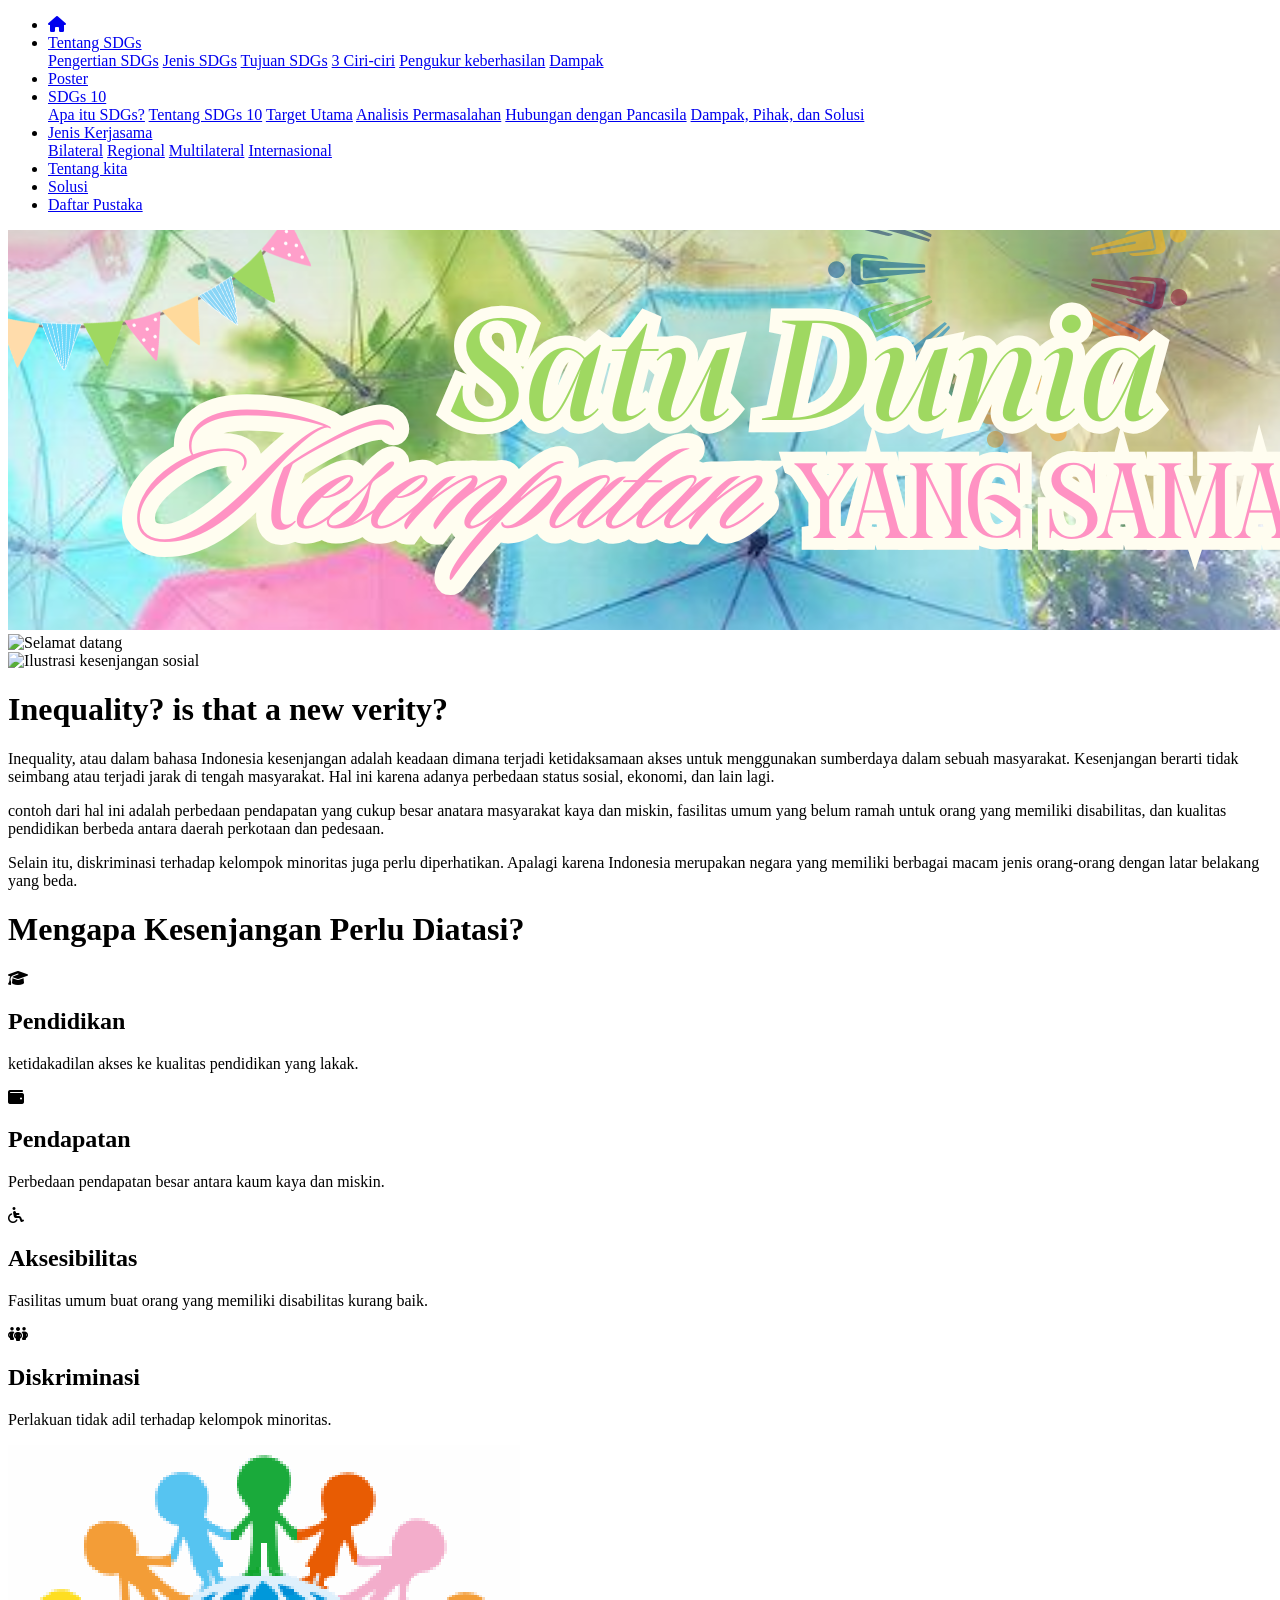
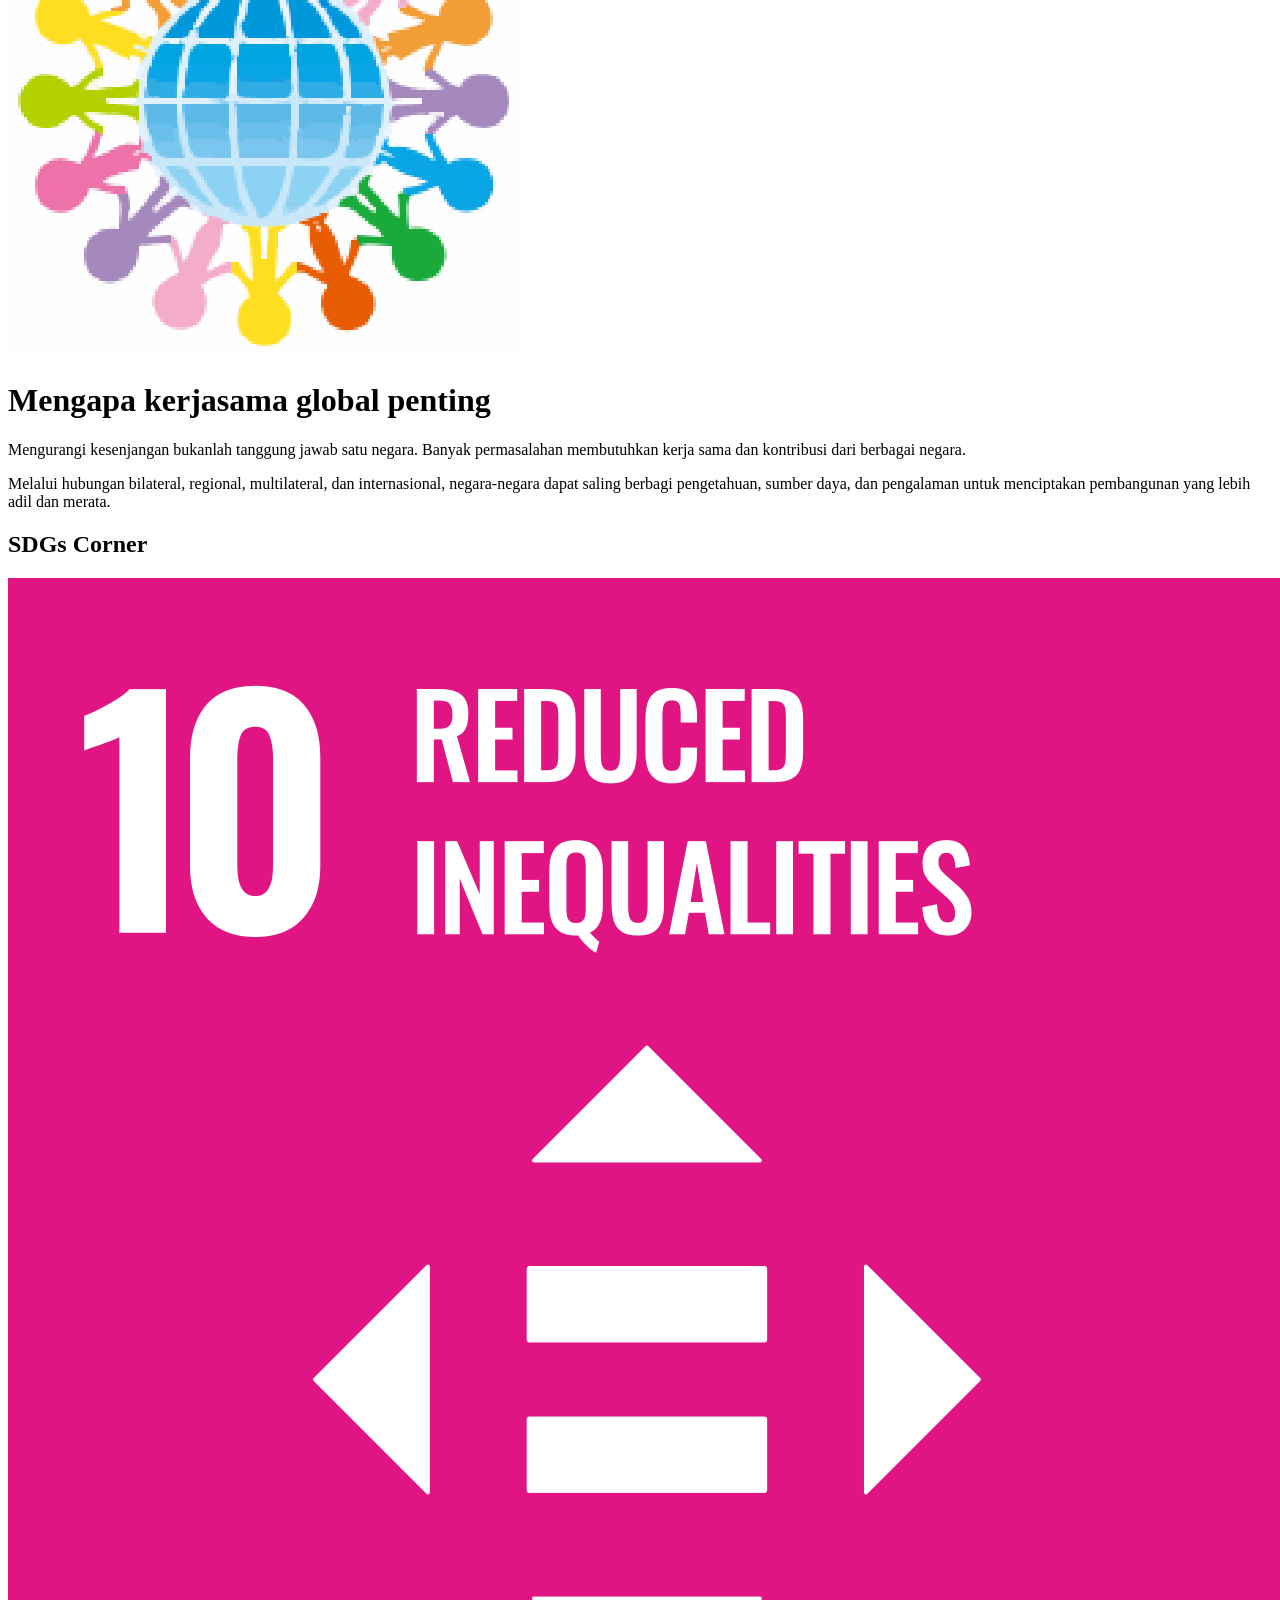
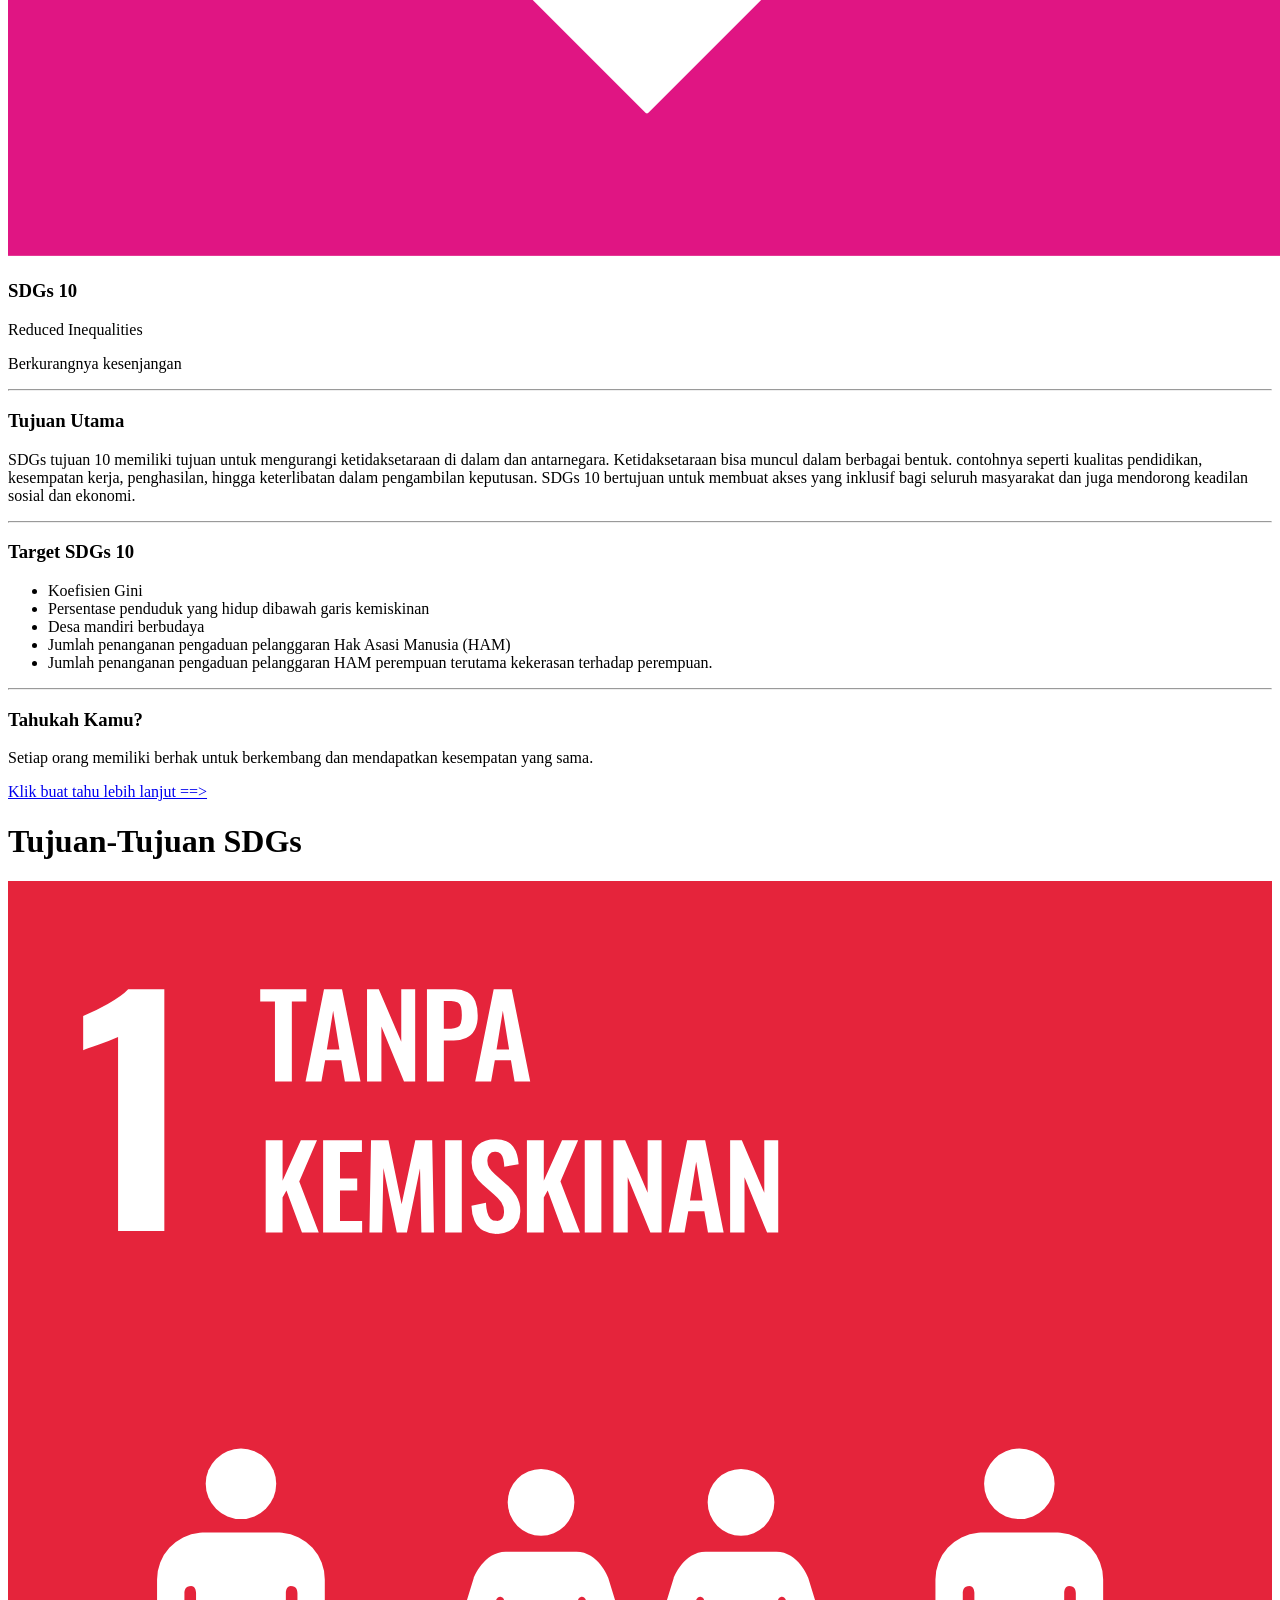
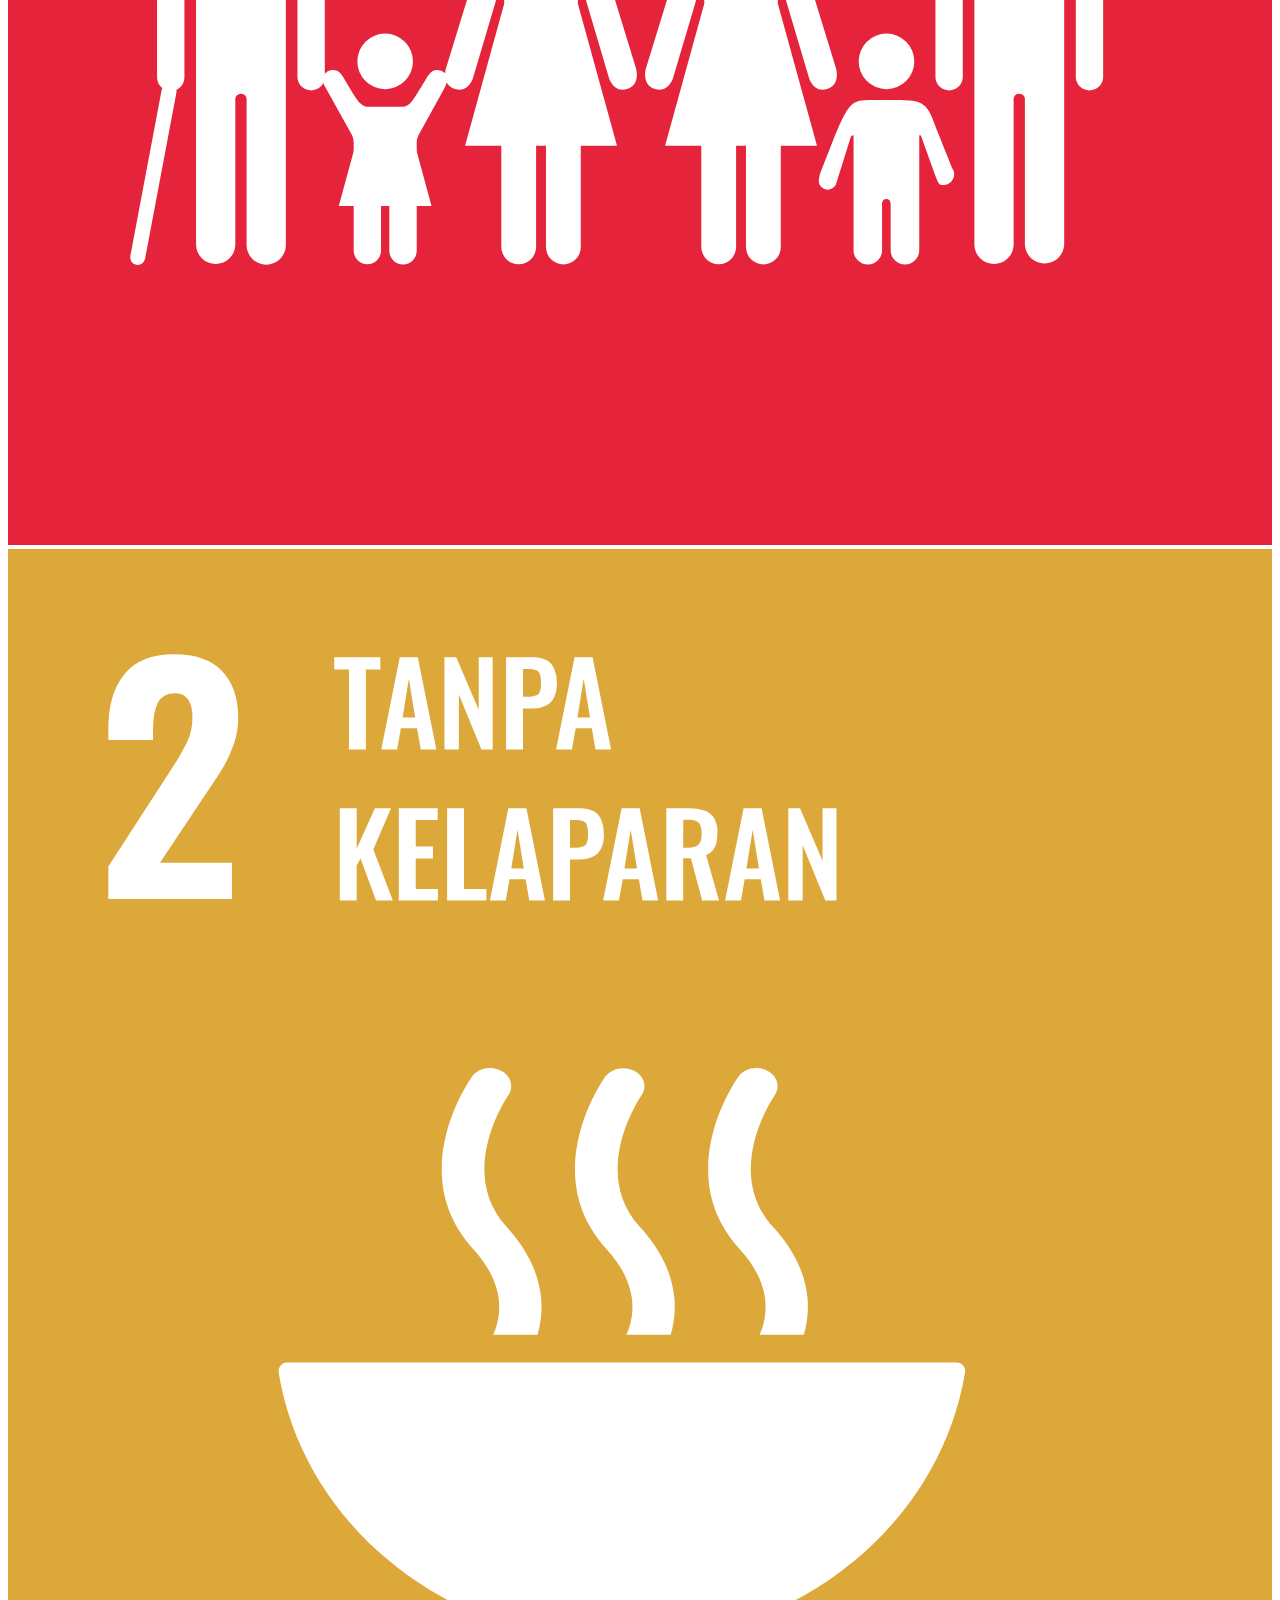
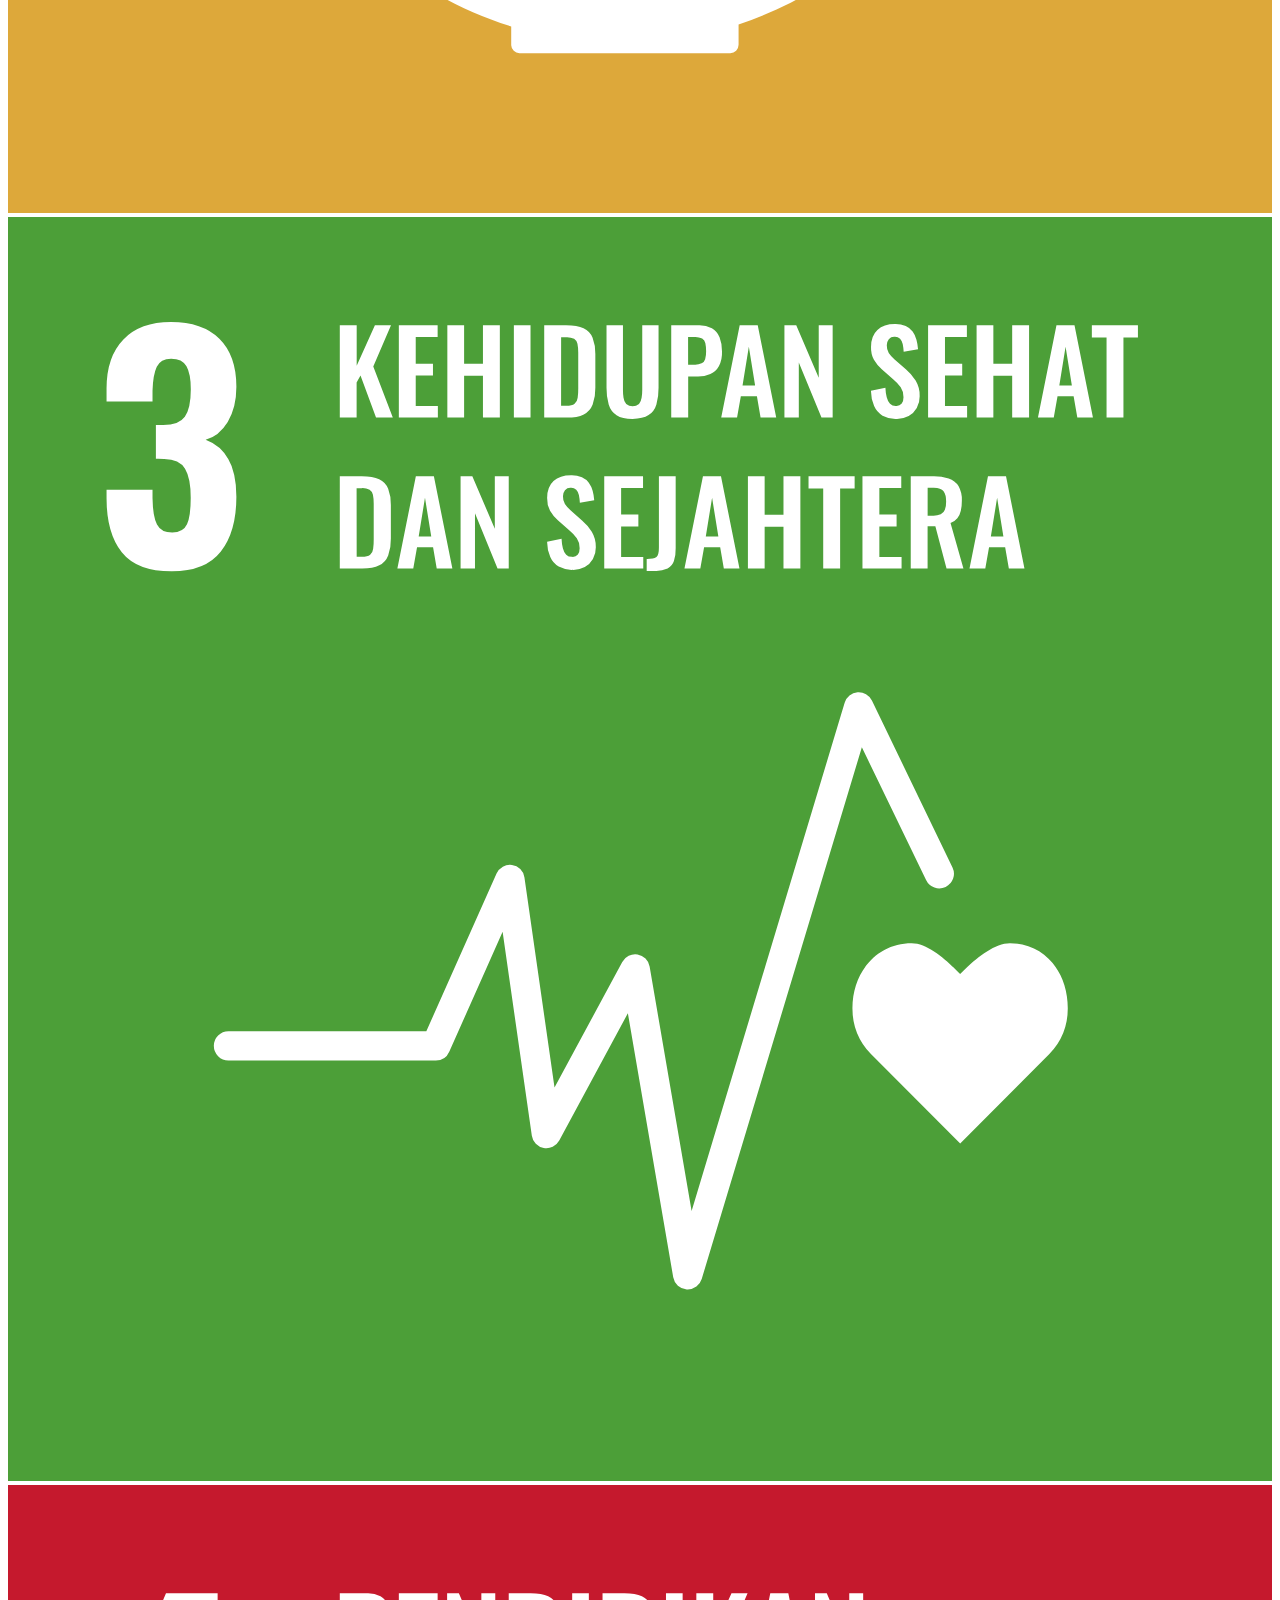
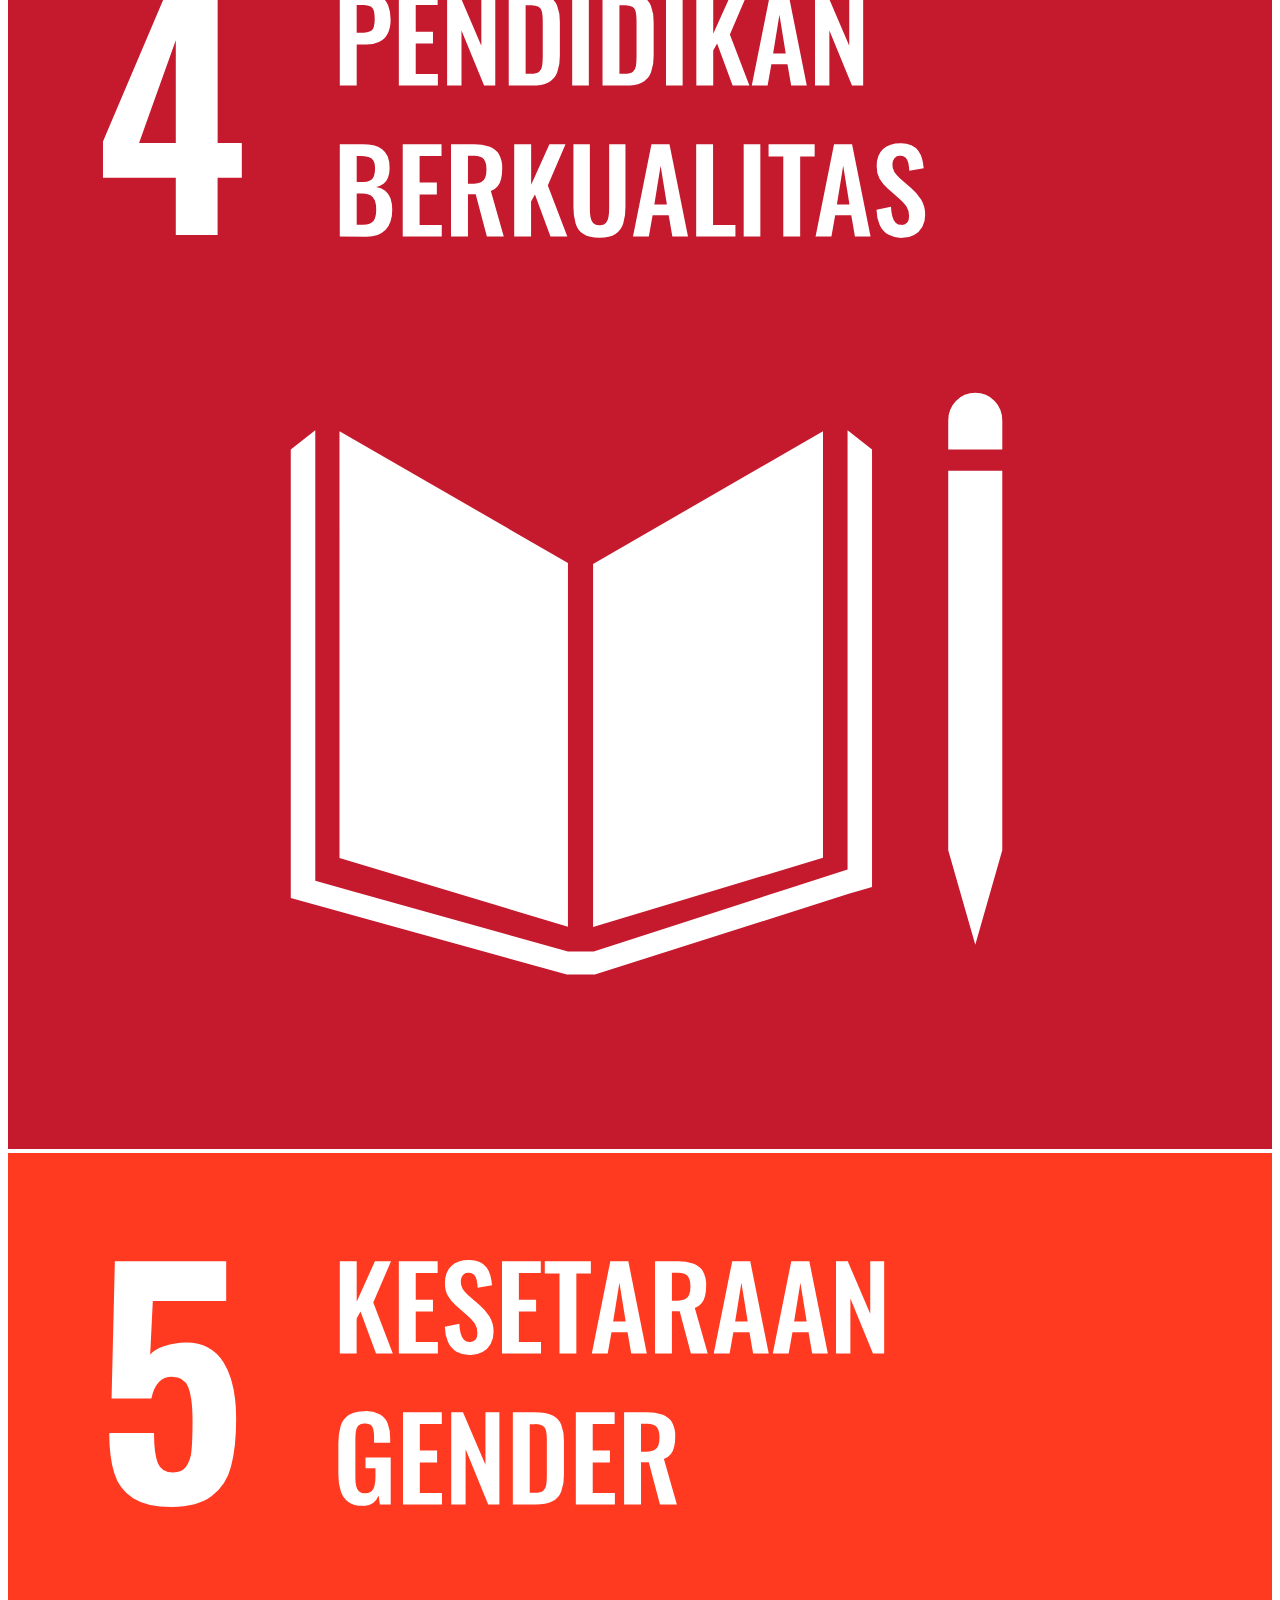
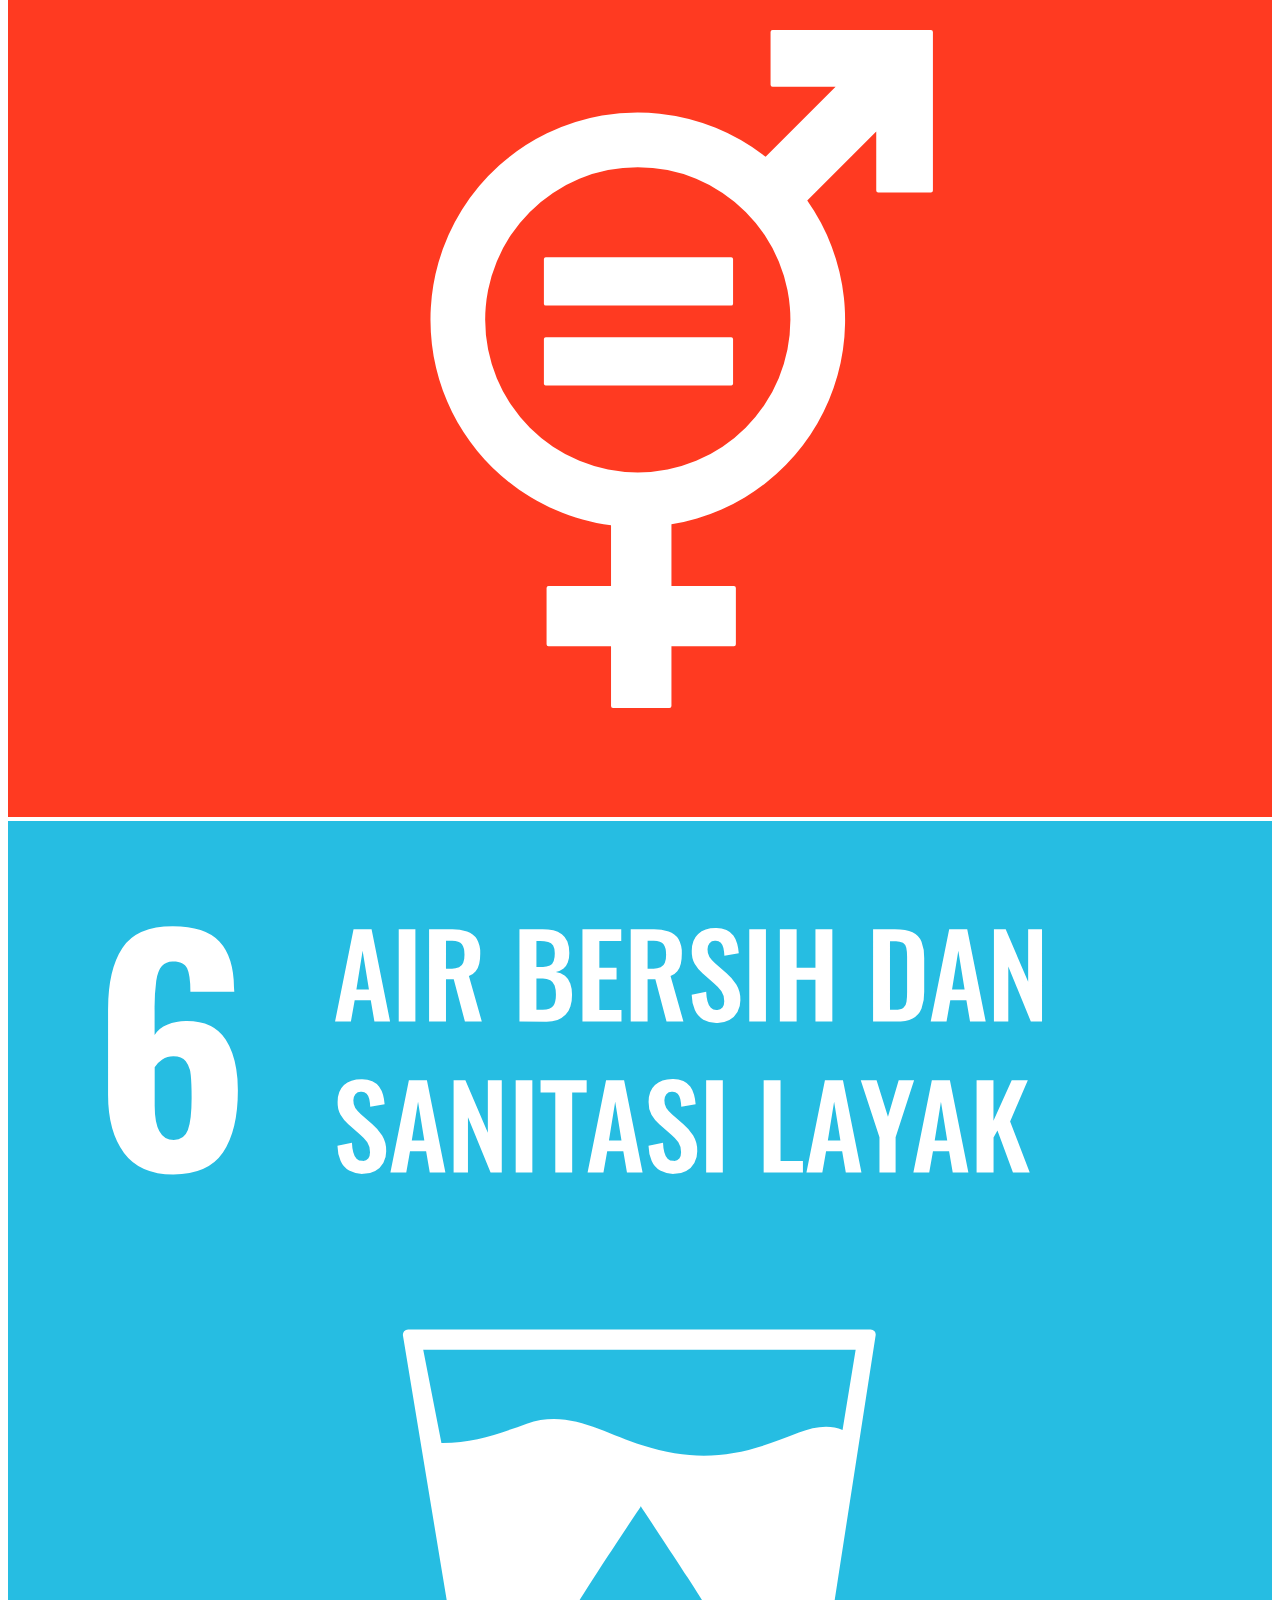
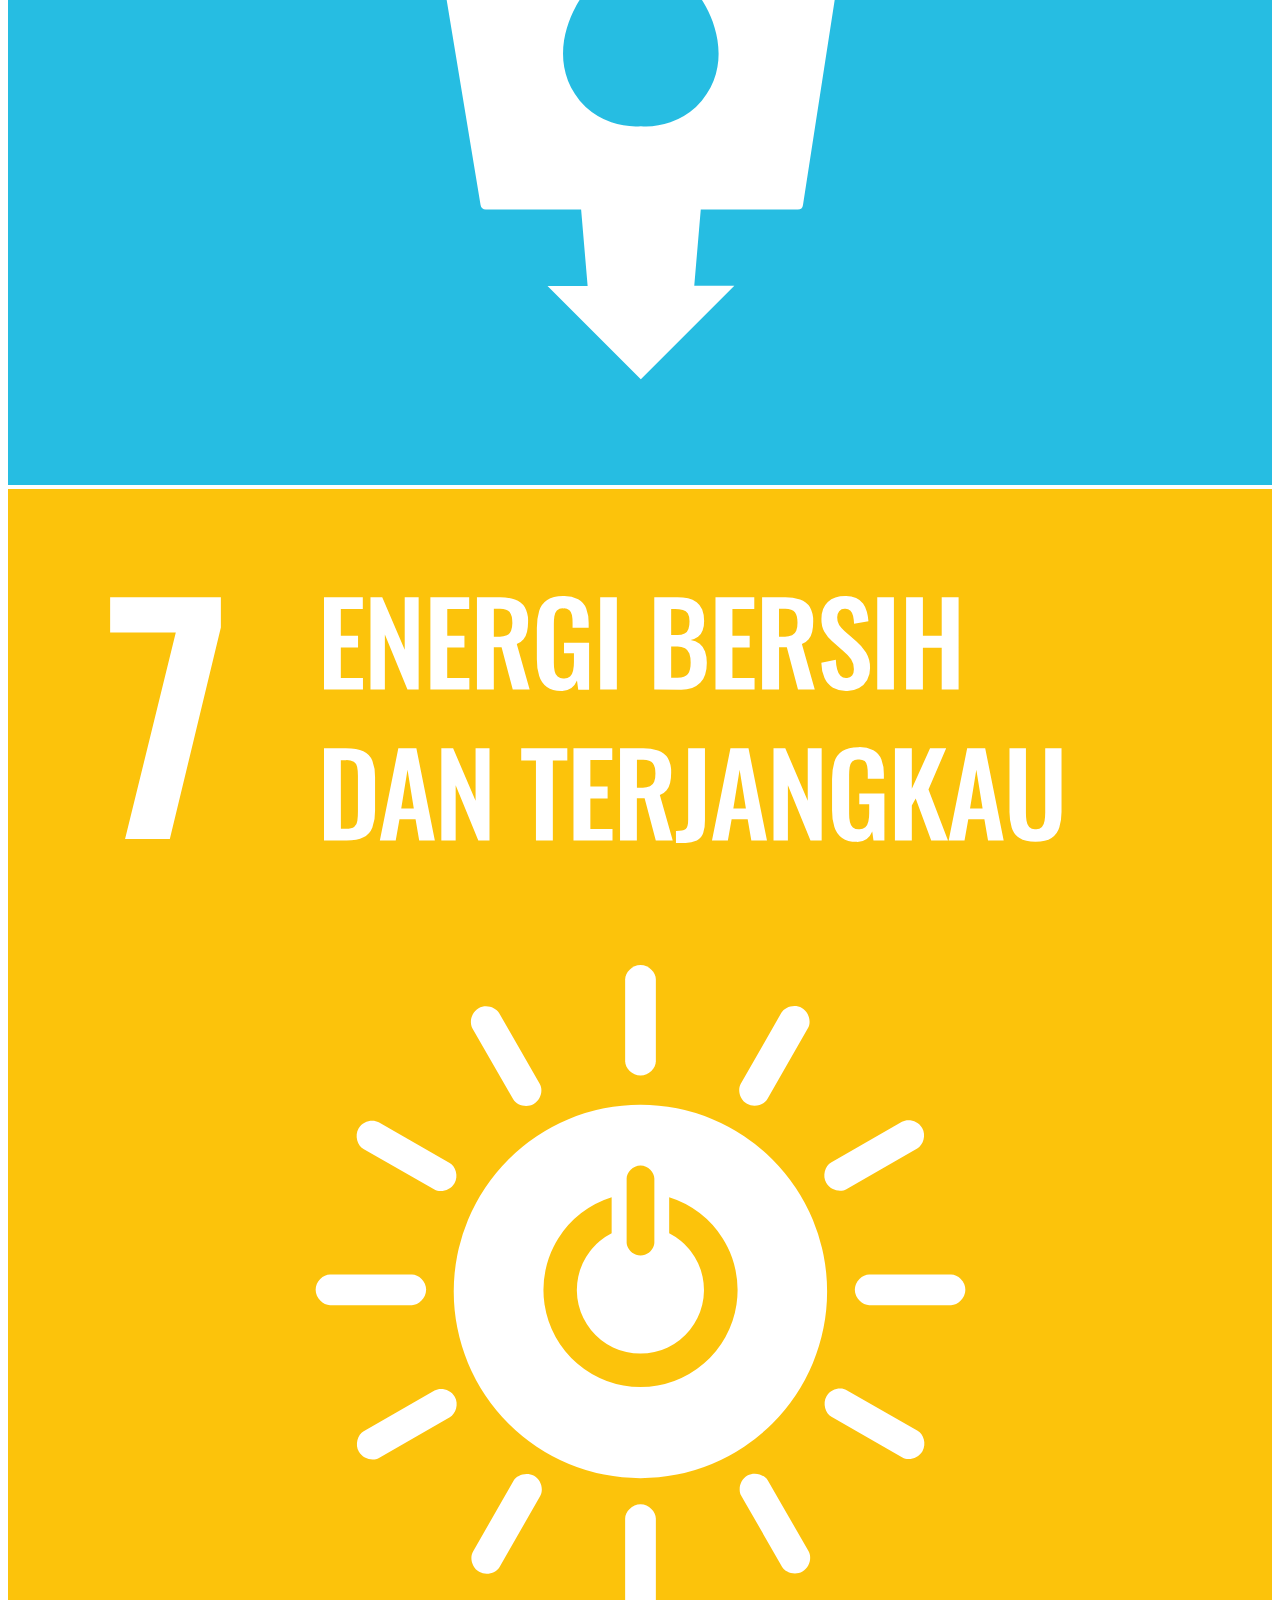
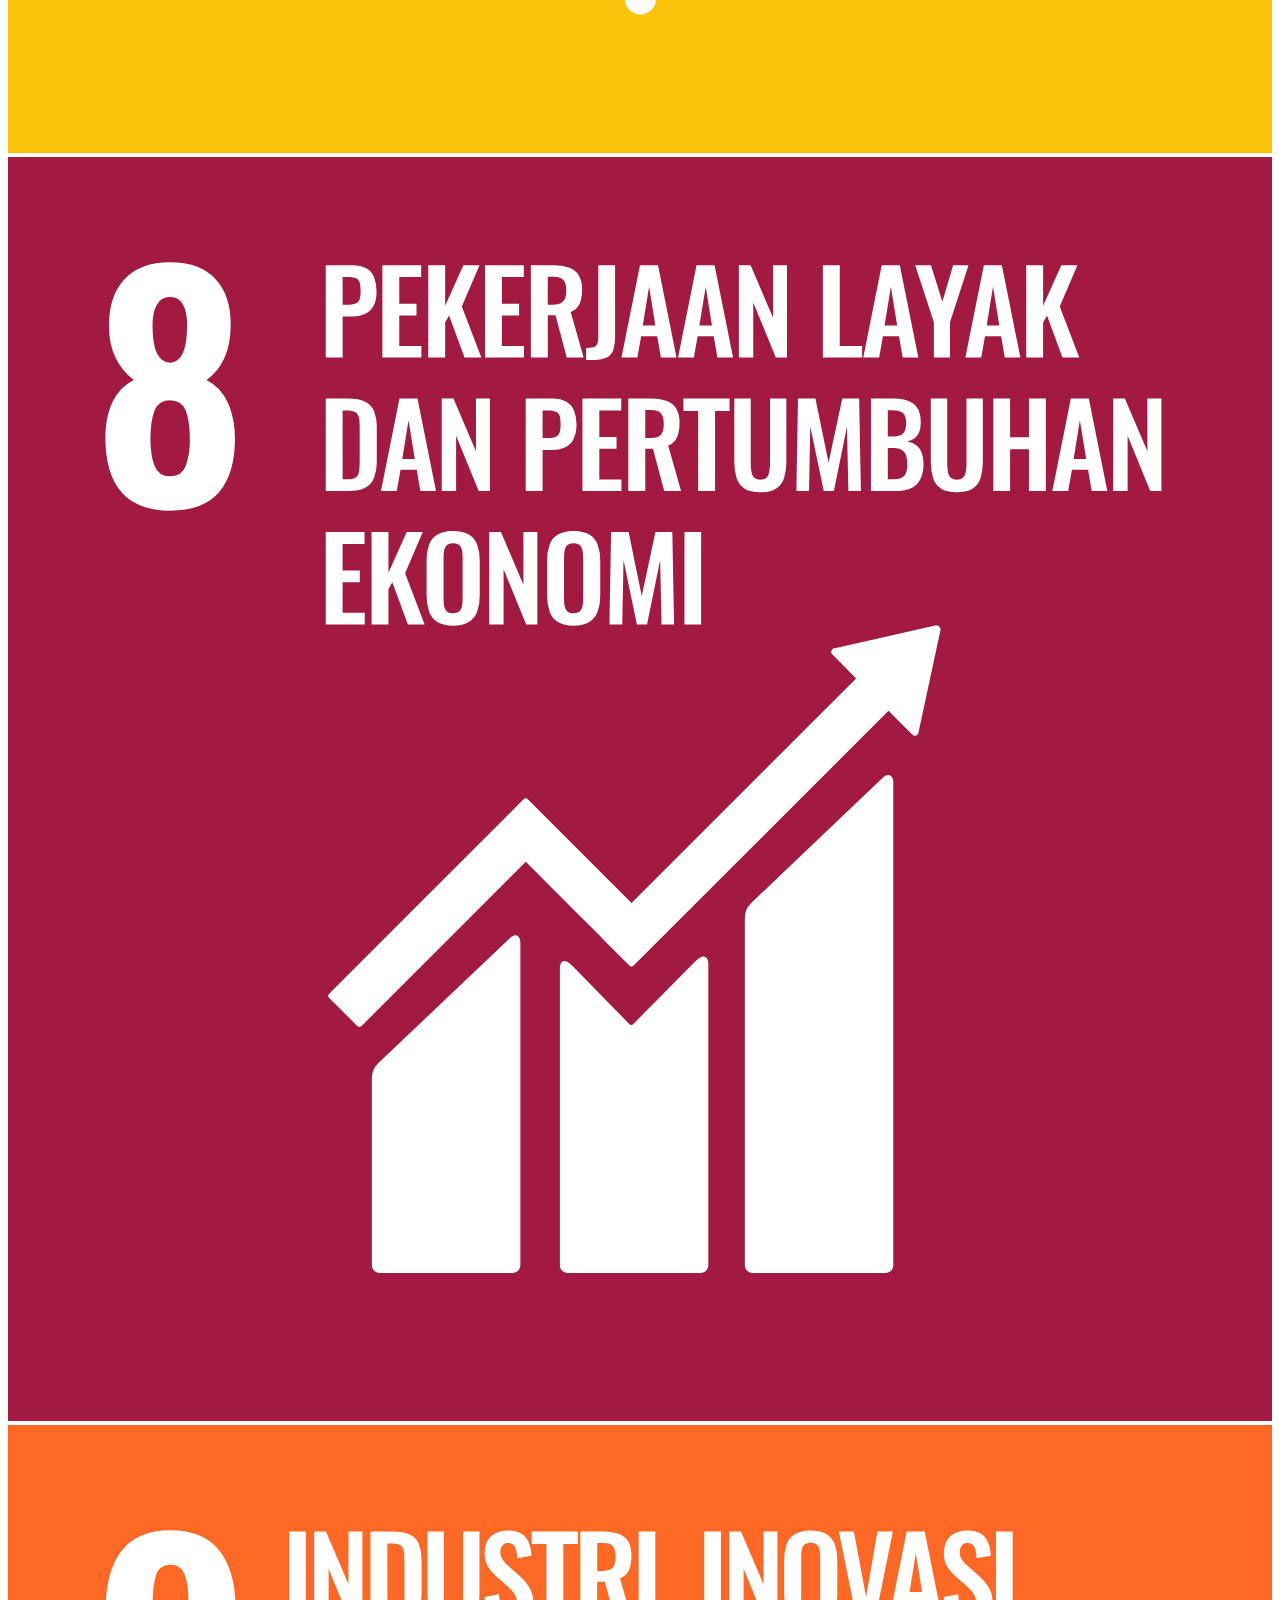
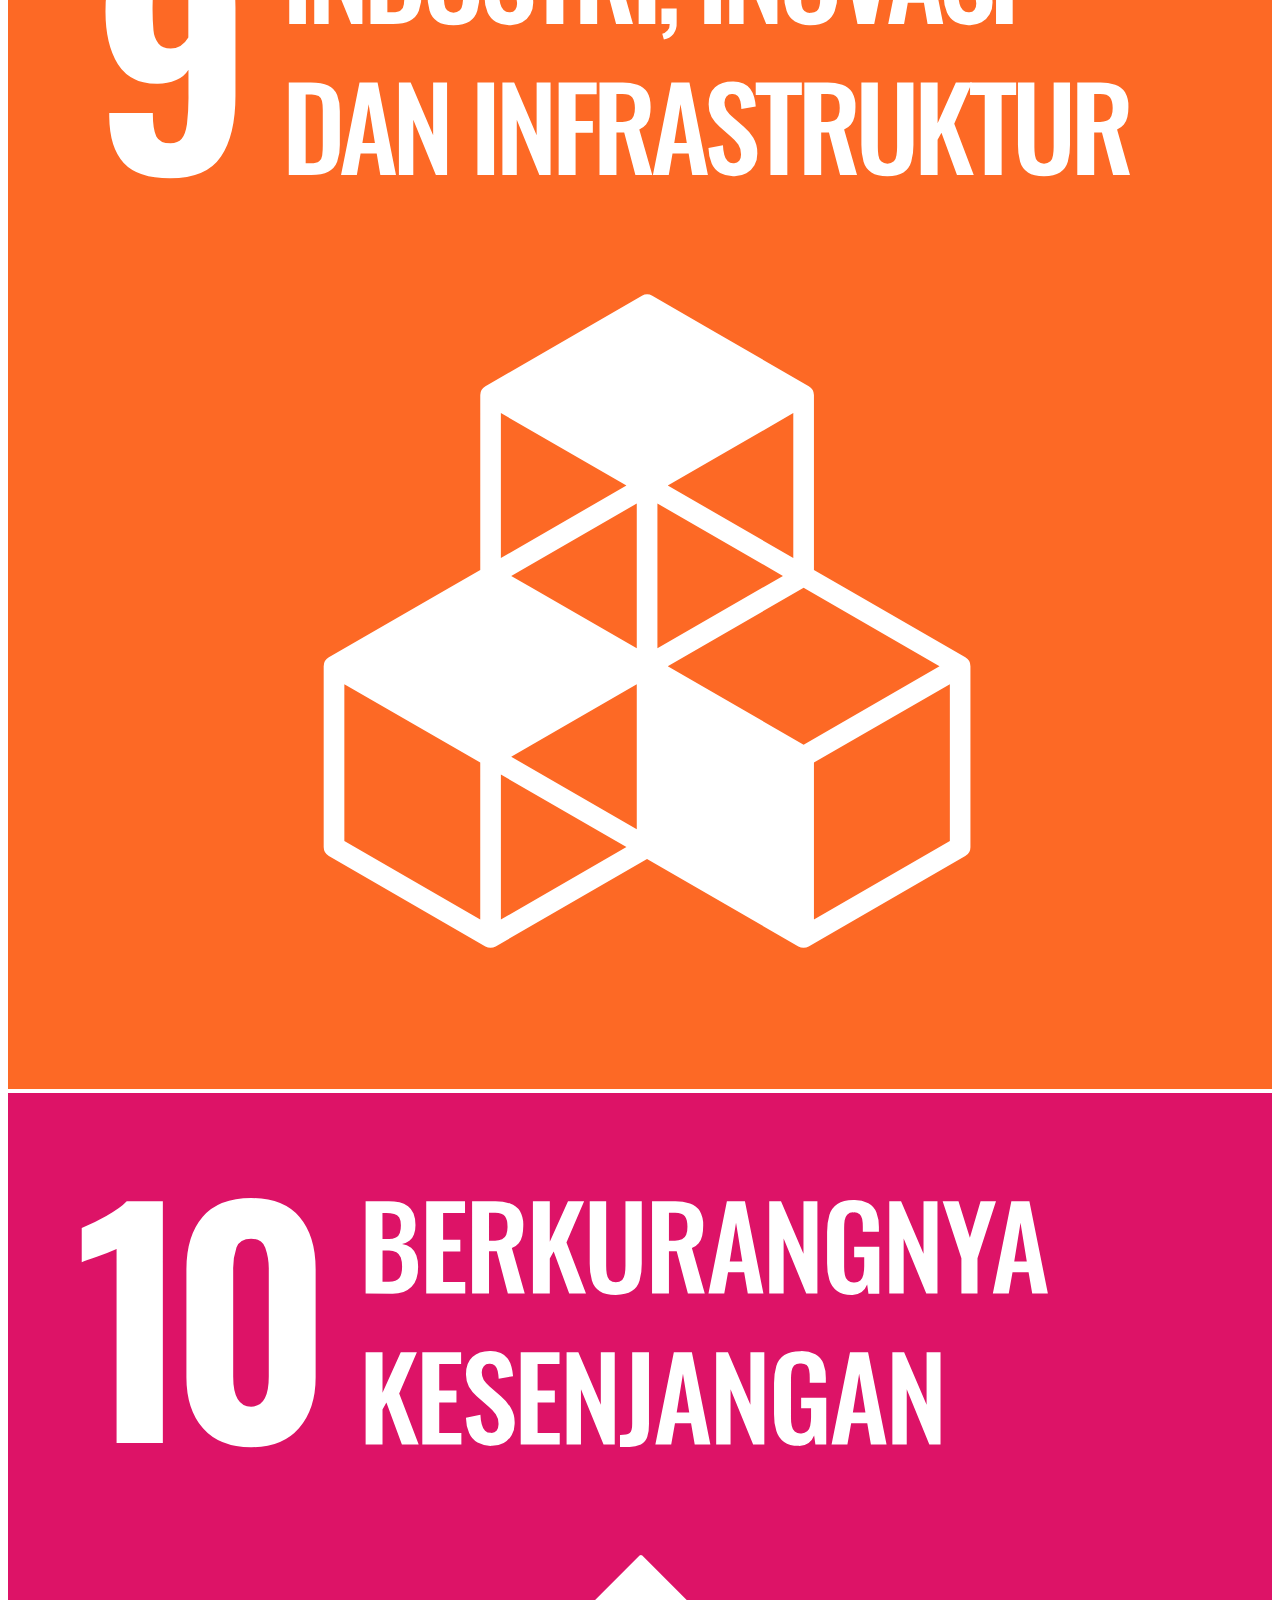
==== index.html @ c8aade89 "Add files via upload" ====
<!DOCTYPE html>
<html>
<head>
    <meta charset="UTF-8">
    <title>Berada</title>
    <link rel="icon" type="ico" href="download__9_-removebg-preview.ico">
    <link rel="stylesheet" href="webcolab.css">
    <link rel="stylesheet" href="https://cdnjs.cloudflare.com/ajax/libs/font-awesome/6.5.0/css/all.min.css">
    <link rel="stylesheet" href="sizer.css">
</head>

<body>

      <div class="topnav">
        <ul>
            <li>
                <a href="index.html" title="Home">
                    <i class="fa-solid fa-house"></i>
                </a>
            </li>

            <li class="dropdown">
                <a href="SDG.html">Tentang SDGs</a>
                <div class="cont">
                    <a href="SDG.html">Pengertian SDGs</a>
                    <a href="SDG.html">Jenis SDGs</a>
                    <a href="SDG.html">Tujuan SDGs</a>
                    <a href="SDG.html">3 Ciri-ciri</a>
                    <a href="SDG.html">Pengukur keberhasilan</a>
                    <a href="SDG.html">Dampak</a>
                </div>
            </li>

            <li><a href="Poster.html">Poster</a></li>

            <li class="dropdown">
    <a href="Tentang.html">SDGs 10</a>

    <div class="cont">
        <a href="Tentang.html#pengertian">Apa itu SDGs?</a>
        <a href="Tentang.html#sdgs10">Tentang SDGs 10</a>
        <a href="Tentang.html#target">Target Utama</a>
        <a href="Tentang.html#masalah">Analisis Permasalahan</a>
        <a href="Tentang.html#pancasila">Hubungan dengan Pancasila</a>
        <a href="Tentang.html#dampak">Dampak, Pihak, dan Solusi</a>
    </div>
</li>

            <li class="dropdown">
                <a href="Jenis.html">Jenis Kerjasama</a>
                <div class="cont">
                    <a href="Jenis.html#bilateral">Bilateral</a>
                    <a href="Jenis.html#regional">Regional</a>
                    <a href="Jenis.html#multilateral">Multilateral</a>
                    <a href="Jenis.html#internasional">Internasional</a>
                </div>
            </li>

            <li><a href="kita.html">Tentang kita</a></li>
            <li><a href="Solusi.html">Solusi</a></li>
            <li><a href="Daftar.html">Daftar Pustaka</a></li>
        </ul>
    </div>
    <div class="header">
        <img src="1.png" alt="home">
    </div>

<div class="row">
    <main class="column">

 <img src="Sustainable.png" alt="Selamat datang" class="t5t">


    <div class="contained">
    <img src="kesenjangan.png" alt="Ilustrasi kesenjangan sosial">

    <div class="contained-text">
        <h1 class="pluey">Inequality? is that a new verity?</h1>

        <p>
            Inequality, atau dalam bahasa Indonesia kesenjangan adalah keadaan dimana terjadi ketidaksamaan akses untuk menggunakan sumberdaya dalam sebuah masyarakat.
            Kesenjangan berarti tidak seimbang atau terjadi jarak di tengah masyarakat. Hal ini karena adanya perbedaan status sosial, ekonomi, dan lain lagi.
        </p>

        <p>
            contoh dari hal ini adalah perbedaan pendapatan yang cukup besar anatara masyarakat kaya dan miskin, fasilitas umum yang belum ramah untuk orang yang memiliki disabilitas, dan kualitas pendidikan berbeda antara daerah perkotaan dan pedesaan.
        </p>

        <p>
            Selain itu, diskriminasi terhadap kelompok minoritas juga perlu diperhatikan. Apalagi karena Indonesia merupakan negara yang memiliki berbagai macam jenis orang-orang dengan latar belakang yang beda.
        </p>
    </div>
</div>

    <h1 class="bunny">Mengapa Kesenjangan Perlu Diatasi?</h1>

    <div class="problem-container">

        <div class="problem-card">
            <i class="fa-solid fa-graduation-cap"></i>
            <h2>Pendidikan</h2>
            <p>
                ketidakadilan akses ke kualitas pendidikan yang lakak.
            </p>
        </div>

        <div class="problem-card">
            <div class="purple">
            <i class="fa-solid fa-wallet"></i>
            </div>
            <h2>Pendapatan</h2>
            <p>Perbedaan pendapatan besar antara kaum kaya dan miskin.</p>
        </div>

        <div class="problem-card">
            <i class="fa-solid fa-wheelchair"></i>
            <h2>Aksesibilitas</h2>
            <p>
                Fasilitas umum buat orang yang memiliki disabilitas kurang baik.
            </p>
        </div>

        <div class="problem-card">
            <i class="fa-solid fa-people-group"></i>
            <h2>Diskriminasi</h2>
            <p>
                Perlakuan tidak adil terhadap kelompok minoritas.
            </p>
        </div>

    </div>

<div class="contained">

    <img src="download (2).gif" alt="Kerjasama global">

        <div class="contained-text">
            <h1 class="tat">Mengapa kerjasama global penting</h1>

            <p>
                Mengurangi kesenjangan bukanlah tanggung jawab satu negara.
                Banyak permasalahan membutuhkan kerja sama dan kontribusi
                dari berbagai negara.
            </p>

            <p>
                Melalui hubungan bilateral, regional, multilateral, dan
                internasional, negara-negara dapat saling berbagi
                pengetahuan, sumber daya, dan pengalaman untuk menciptakan
                pembangunan yang lebih adil dan merata.
            </p>
        </div>

    </div>



    </main>

    <aside class="column">

        <h2 class="hump">SDGs Corner</h2>

        <img src="LogoSDGs10.png" alt="Logo SDGs 10">

        <h3 class="pink">SDGs 10</h3>
        <p class="sdgs-name">Reduced Inequalities</p>
        <p class="sdgs-name">Berkurangnya kesenjangan</p>

        <hr>

        <h3>Tujuan Utama</h3>
        <p>
         SDGs tujuan 10 memiliki tujuan untuk mengurangi ketidaksetaraan di dalam dan antarnegara. Ketidaksetaraan bisa muncul dalam berbagai bentuk. contohnya seperti kualitas pendidikan, kesempatan kerja, penghasilan, hingga keterlibatan dalam pengambilan keputusan. SDGs 10 bertujuan untuk membuat akses yang inklusif bagi seluruh masyarakat dan juga mendorong keadilan sosial dan ekonomi.</p>
        <hr>

        <h3>Target SDGs 10</h3>
        <ul>
            <li>Koefisien Gini</li>
            <li> Persentase penduduk yang hidup dibawah garis kemiskinan</li>
            <li> Desa mandiri berbudaya</li>
            <li> Jumlah penanganan pengaduan pelanggaran Hak Asasi Manusia (HAM)</li>
            <li> Jumlah penanganan pengaduan pelanggaran HAM perempuan terutama kekerasan terhadap perempuan.</li>
        </ul>

        <hr>

        <h3>Tahukah Kamu?</h3>
        <p>
            Setiap orang memiliki berhak untuk berkembang dan mendapatkan kesempatan yang sama.
        </p>

        <a href="Tentang.html">Klik buat tahu lebih lanjut ==></a>

    </aside>

</div>
<h1 class="what">Tujuan-Tujuan SDGs</h1>
<div class="ambil">
    <img src="SDG-1.svg" alt="SDGs1">
    <img src="SDG-2.svg" alt="SDGs2">
    <img src="SDG-3.svg" alt="SDGs3">
    <img src="SDG-4.svg" alt="SDGs4">
    <img src="SDG-5.svg" alt="SDGs5">
    <img src="SDG-6.svg" alt="SDGs6">
    <img src="SDG-7.svg" alt="SDGs7">
    <img src="SDG-8.svg" alt="SDGs8">
    <img src="SDG-9.svg" alt="SDGs9">
    <img src="SDG-10.svg" alt="SDGs10">
    <img src="SDG-11.svg" alt="SDGs11">
    <img src="SDG-12.svg" alt="SDGs12">
    <img src="SDG-13.svg" alt="SDGs13">
    <img src="SDG-14.svg" alt="SDGs14">
    <img src="SDG-15.svg" alt="SDGs15">
    <img src="SDG-16.svg" alt="SDGs16">
    <img src="SDG-17.svg" alt="SDGs17">

</div>
    <div class="footer">
        <p>Arya 95 2</p>
    </div>

</body>
</html>
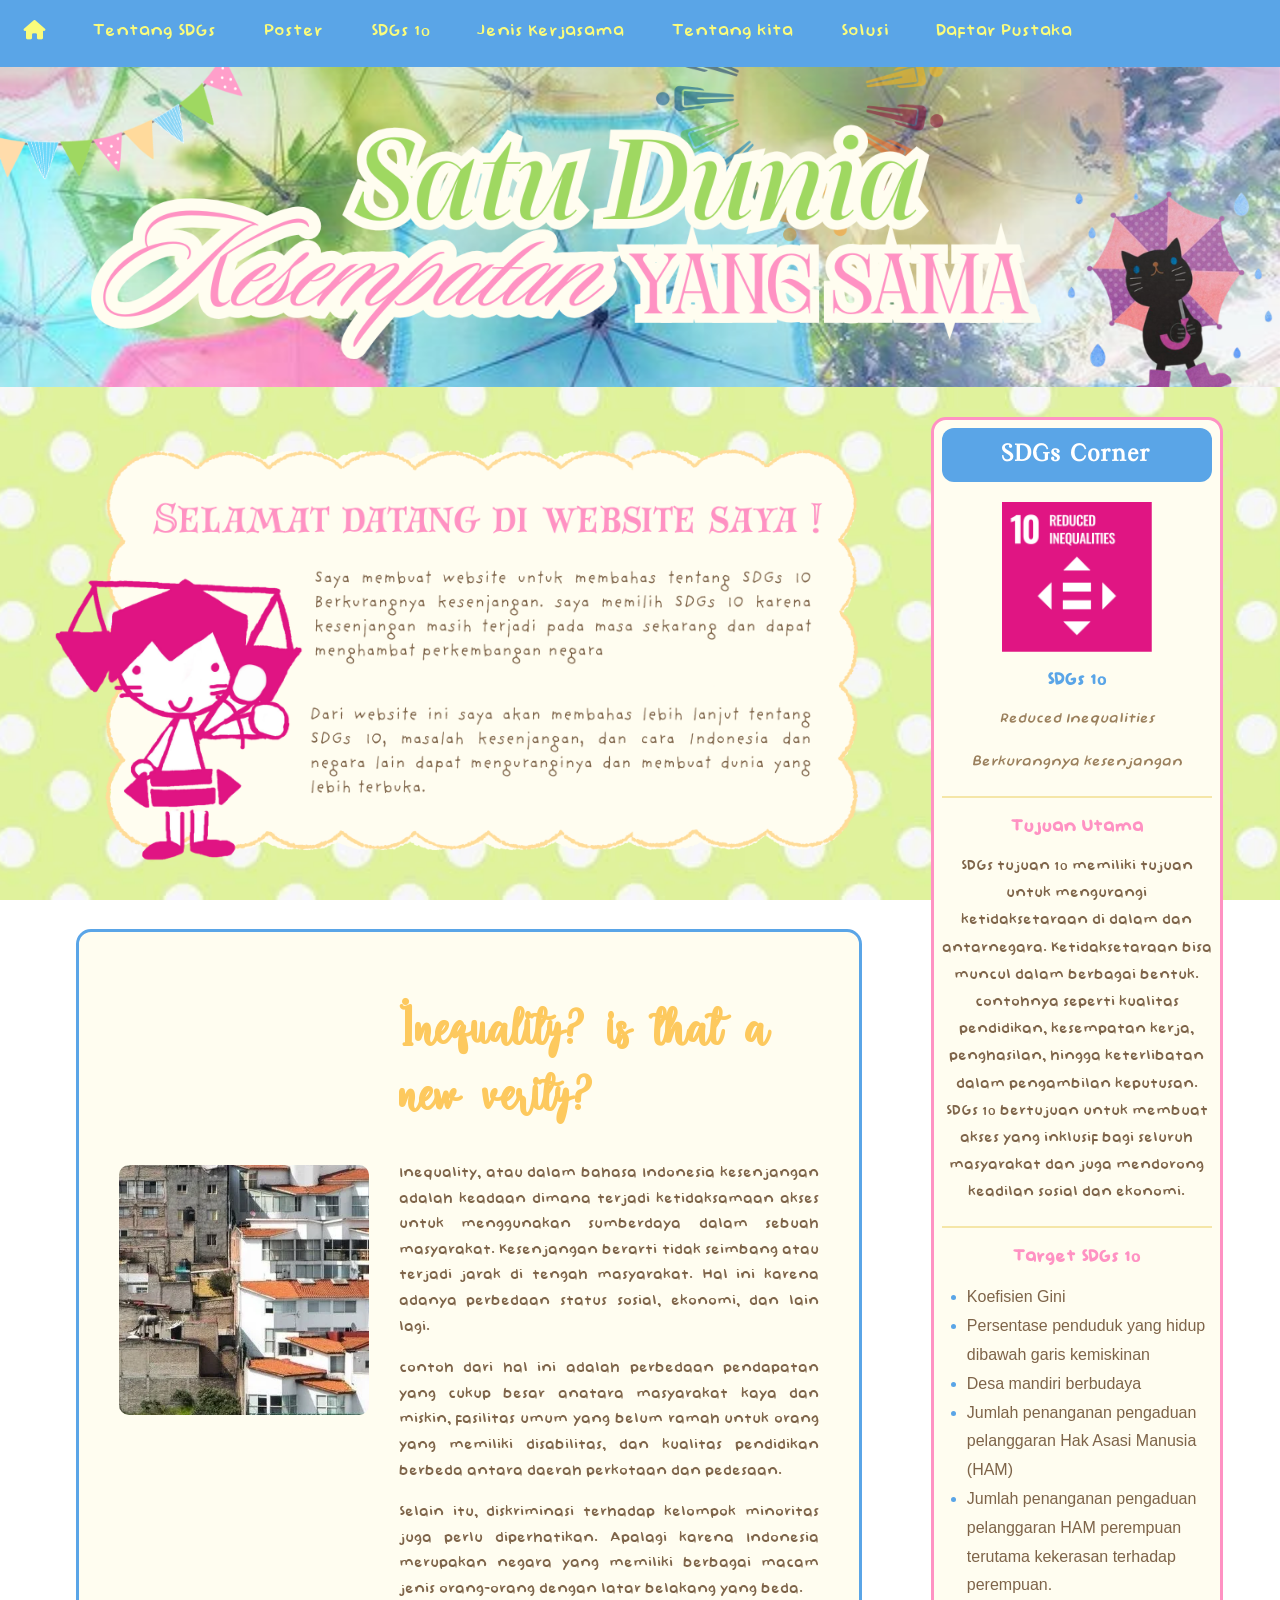
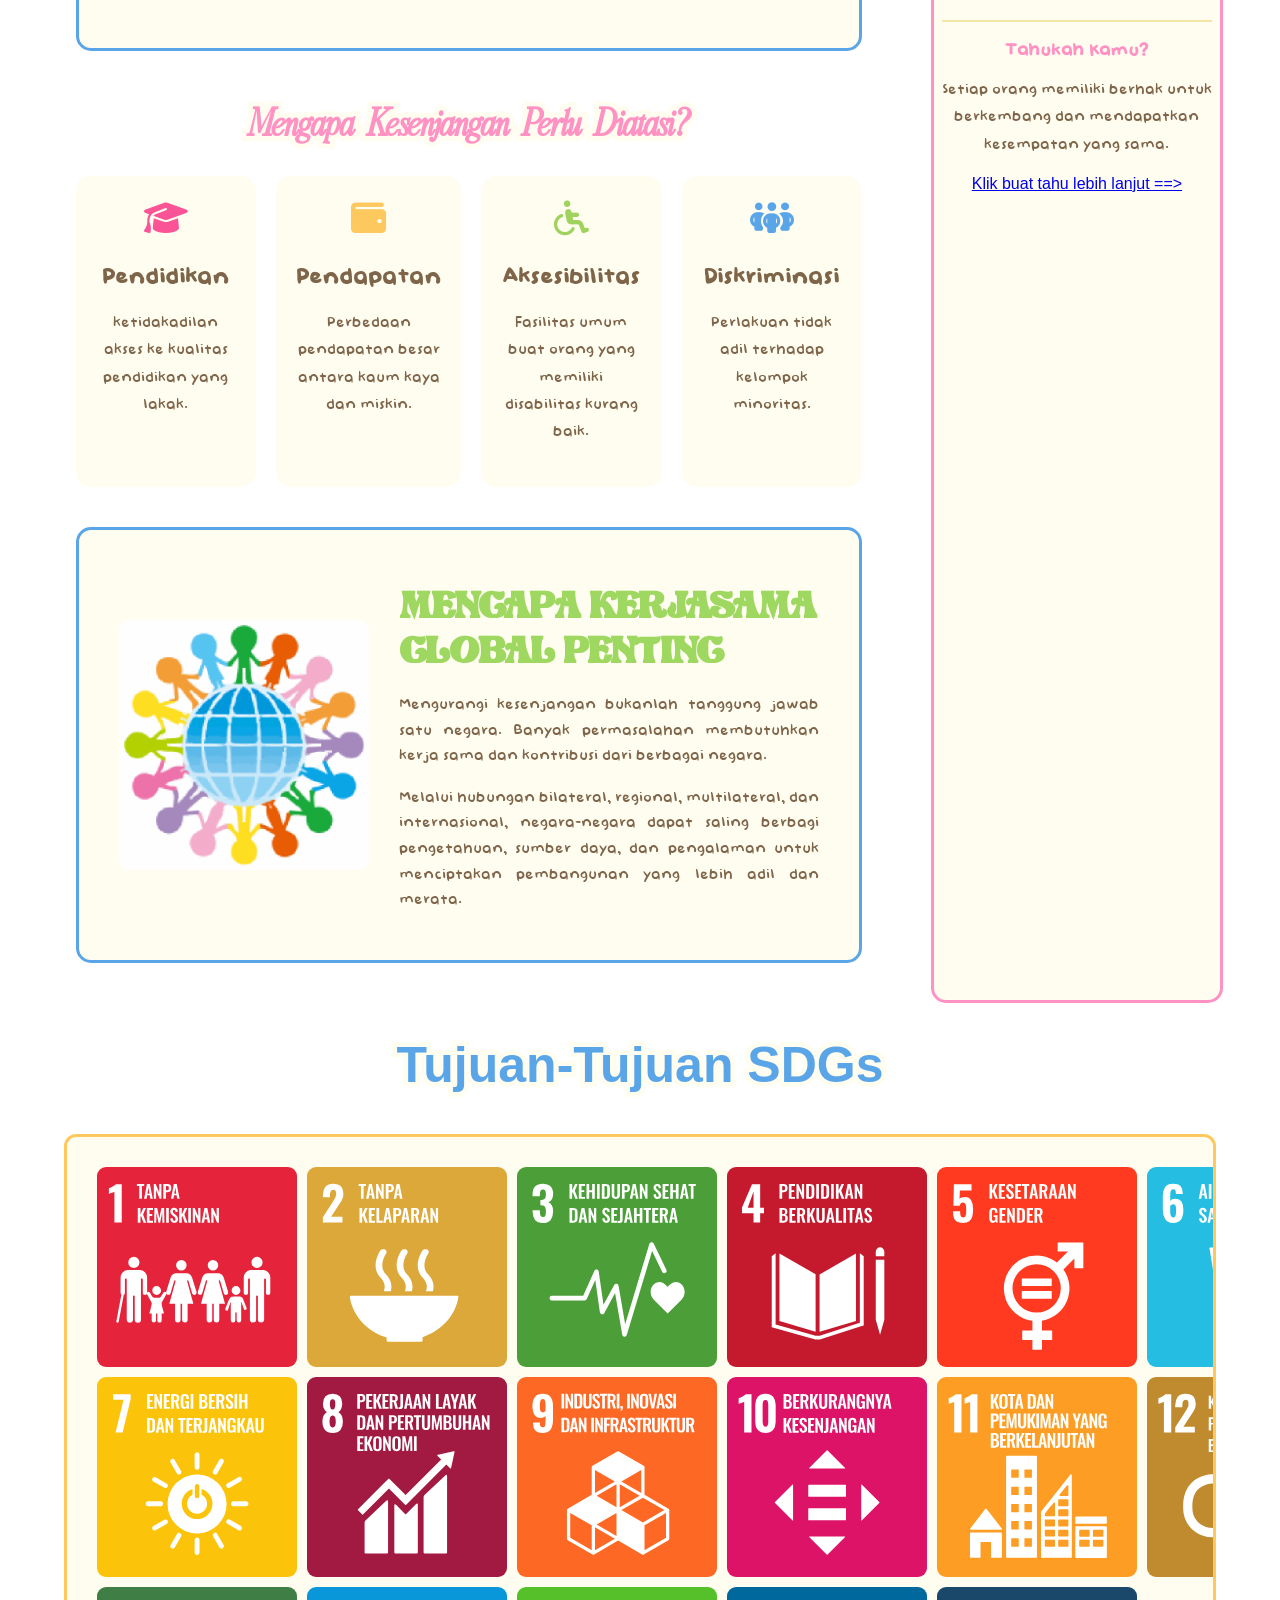
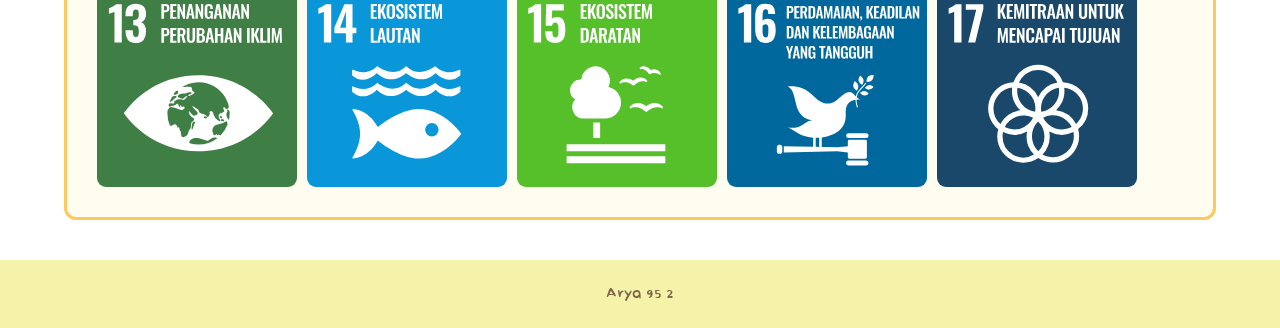
==== commit 1ee9817f: "Update index.html" ====
--- a/index.html
+++ b/index.html
@@ -72,7 +72,7 @@
 
 
     <div class="contained">
-    <img src="kesenjangan.png" alt="Ilustrasi kesenjangan sosial">
+    <img src="Kesenjangan.png" alt="Ilustrasi kesenjangan sosial">
 
     <div class="contained-text">
         <h1 class="pluey">Inequality? is that a new verity?</h1>
--- a/webcolab.css
+++ b/webcolab.css
@@ -0,0 +1,621 @@
+* {
+    box-sizing: border-box;
+}
+
+body {
+    margin: 0;
+    font-family: Arial, sans-serif;
+}
+
+.header {
+    width: 100%;
+    height: 100%;
+    overflow: hidden;
+}
+
+.header img {
+    width: 100%;
+    height: 100%;
+    object-fit: cover;
+    object-position: center;
+    display: block;
+}
+
+.topnav {
+    overflow: hidden;
+    background-color: #5aa5e7;
+}
+
+.topnav a {
+    float: left;
+    display: block;
+    color: #fafc7c;
+    text-align: center;
+    padding: 14px 16px;
+    text-decoration: none;
+    transition: 0.3s;
+    font-family: Jasper;
+}
+
+.topnav a:hover {
+    background-color: #9fd861;
+    color: #FFFF;
+}
+
+@font-face {
+    font-family: labubu;
+    src: url(DK\ Jambo.otf);
+}
+
+.footer {
+    background-color: #F5F3AA;
+    color: #7e6449;
+    padding: 10px;
+    text-align: center;
+    font-family: Jasper;
+}
+
+@font-face {
+    font-family: Jasper;
+    src: url(Baby\ Doll.ttf);
+}
+
+@font-face {
+    font-family: vodka;
+    src: url(Relationship\ of\ mélodrame.ttf);
+}
+
+.bunny{
+    text-align: center;
+    font-family: vodka;
+    color: #FF92C3;
+    -webkit-text-stroke: 10px #fffdf0;
+    paint-order: stroke fill;
+}
+
+.contained {
+    display: flex;
+    align-items: center;
+    gap: 30px;
+    border-radius: 15px;
+    border: 3px solid #5aa5e7;
+    padding: 8px;
+    text-align: left;
+    color: #7e6449;
+    width: 90%;
+    margin: 40px auto;
+    min-height: 200px;
+    padding: 30px 40px;
+
+    background-color: #fffdf0;
+    border-radius: 15px;
+}
+
+.contained img {
+    width: 250px;
+    height: 250px;
+    object-fit: cover;
+    border-radius: 10px;
+}
+
+.contained-text {
+    flex: 1;
+}
+
+.contained-text p {
+    line-height: 1.6;
+    text-align: justify;
+}
+
+p{
+    font-family: Jasper;
+}
+
+
+.problem-container {
+    width: 90%;
+    margin: 40px auto;
+    display: grid;
+    grid-template-columns: repeat(4, 1fr);
+    gap: 20px;
+}
+
+.problem-card {
+    background-color: #fffdf0;
+    padding: 25px 20px;
+    border-radius: 15px;
+    text-align: center;
+    color: #7e6449;
+    transition: 0.3s;
+}
+
+.problem-card:hover {
+    transform: translateY(-8px);
+    background-color: #fff4c7;
+}
+
+.problem-card i {
+    font-size: 35px;
+    color: #5aa5e7;
+    margin-bottom: 10px;
+}
+
+.problem-card h2 {
+    font-family: Jasper;
+}
+
+.problem-card p {
+    line-height: 1.6;
+    text-align: center;
+}
+
+@media (max-width: 800px) {
+    .problem-container {
+        grid-template-columns: repeat(2, 1fr);
+    }
+
+    .contained {
+        flex-direction: column;
+    }
+
+    .contained img {
+        max-width: 100%;
+    }
+}
+
+@media (max-width: 500px) {
+    .problem-container {
+        grid-template-columns: 1fr;
+    }
+}
+
+
+/* NAVIGASI */
+html {
+    scroll-behavior: smooth;
+}
+
+.topnav {
+    position: sticky;
+    top: 0;
+    z-index: 100;
+}
+
+.topnav a {
+    font-size: 13px;
+}
+
+.bunny {
+    margin-top: 55px;
+    margin-bottom: 25px;
+    font-size: 40px;
+}
+
+.problem-container {
+    width: 90%;
+    margin: 30px auto;
+    display: grid;
+    grid-template-columns: repeat(4, 1fr);
+    gap: 20px;
+}
+
+.problem-card {
+    background-color: #fffdf0;
+    padding: 25px 20px;
+    border-radius: 15px;
+    text-align: center;
+    color: #7e6449;
+    transition: 0.3s;   
+}
+
+.problem-card:hover {
+    transform: translateY(-8px);
+    background-color: #fff4c7;
+}
+
+.problem-card i {
+    font-size: 35px;
+    color: #5aa5e7;
+    margin-bottom: 10px;
+}
+
+.problem-card h2 {
+    font-family: Jasper;
+}
+
+.problem-card p {
+    line-height: 1.7;
+    text-align: center;
+}
+
+.cooperation-container {
+    width: 90%;
+    margin: 40px auto;
+    display: grid;
+    grid-template-columns: repeat(2, 1fr);
+    gap: 25px;
+}
+
+.cooperation-card {
+    background-color: #fffdf0;
+    padding: 30px;
+    border-radius: 15px;
+    color: #7e6449;
+    border-top: 6px solid #5aa5e7;
+    transition: 0.3s;
+}
+
+.cooperation-card:hover {
+    transform: translateY(-5px);
+    background-color: #fff9df;
+}
+
+.cooperation-icon {
+    text-align: center;
+    font-size: 40px;
+    color: #5aa5e7;
+    margin-bottom: 15px;
+}
+
+.cooperation-card h2 {
+    text-align: center;
+    font-family: Jasper;
+    color: #7e6449;
+}
+
+.cooperation-card h3 {
+    color: #9FD35D;
+    font-size: 17px;
+}
+
+.cooperation-card p {
+    line-height: 1.7;
+    text-align: justify;
+}
+
+.cooperation-card .definition {
+    text-align: center;
+    font-style: italic;
+    background-color: #f5f3aa;
+    padding: 12px;
+    border-radius: 10px;
+}
+
+.conclusion {
+    text-align: center;
+    color: #7e6449;
+    border-radius: 15px;
+    padding: 35px;
+}
+
+.conclusion h1 {
+    font-family: Jasper;
+}
+
+.conclusion p {
+    line-height: 1.8;
+    text-align: justify;
+}
+
+.conclusion h2 {
+    font-family: Jasper;
+    color: #5aa5e7;
+    margin-top: 25px;
+}
+
+
+
+.row {
+    display: flex;
+    align-items: flex-start;
+    gap: 25px;
+    width: 95%;
+    margin: 30px auto;
+}
+
+main.column {
+    width: 75%;
+    padding: 0;
+    
+}
+
+.row {
+    display: flex;
+    align-items: stretch;
+    gap: 25px;
+    width: 95%;
+    margin: 30px auto;
+}
+
+main.column {
+    width: 75%;
+    padding: 0;
+}
+
+aside.column {
+    width: 25%;
+    padding: 25px;
+    background-color: #fffdf0;
+    color: #7e6449;
+    border-radius: 18px;
+    text-align: center;
+     border-radius: 15px;
+    border: 3px solid #FF92C3;
+    padding: 8px;
+    position: static;
+    align-self: stretch;
+}
+
+aside h2 {
+    font-family: Jasper;
+    color: #fffdf0;
+    background-color: #5aa5e7;
+    padding: 15px;
+    border-radius: 12px;
+    margin-top: 0;
+}
+
+aside img {
+    width: 150px;
+    height: 150px;
+    object-fit: contain;
+    margin: 15px auto;
+    display: block;
+}
+
+aside h3 {
+    font-family: Jasper;
+    color: #FF92C3;
+    margin-bottom: 8px;
+}
+
+aside p {
+    line-height: 1.7;
+    text-align: center;
+}
+
+aside ul {
+    text-align: left;
+    padding-left: 25px;
+    line-height: 1.8;
+}
+
+aside li::marker {
+    color: #5aa5e7;
+}
+
+aside hr {
+    border: none;
+    height: 2px;
+    background-color: #f5e6a8;
+    margin: 20px 0;
+}
+
+.sdgs-name {
+    font-style: italic;
+    color: #9b805d;
+}
+
+aside h2 {
+    font-family: Jasper;
+    color: #fffdf0;
+    background-color: #5aa5e7;
+    padding: 15px;
+    border-radius: 12px;
+    margin-top: 0;
+}
+
+aside img {
+    width: 150px;
+    height: 150px;
+    object-fit: contain;
+    margin: 15px auto;
+    display: block;
+}
+
+aside h3 {
+    font-family: Jasper;
+    color: #FF92C3;
+    margin-bottom: 8px;
+}
+
+aside p {
+    line-height: 1.7;
+    text-align: center;
+}
+
+aside ul {
+    text-align: left;
+    padding-left: 25px;
+    line-height: 1.8;
+}
+
+aside li::marker {
+    color: #5aa5e7;
+}
+
+aside hr {
+    border: none;
+    height: 2px;
+    background-color: #f5e6a8;
+    margin: 20px 0;
+}
+
+.sdgs-name {
+    font-style: italic;
+    color: #9b805d;
+}
+
+
+.row::after {
+content: "";
+display: table;
+clear: both;
+}
+
+::selection {
+  background-color: #009C94;
+  color: #fffdf0;
+}
+
+.pink{
+    color: #5aa5e7;
+    font-size: 60;
+}
+
+.problem-card:nth-child(1) i {
+    color: #FA5497;
+}
+
+.problem-card:nth-child(2) i {
+    color: #FDC95E;
+}
+
+.problem-card:nth-child(3) i {
+    color: #9FD35D;
+}
+
+/* NAVBAR */
+.topnav {
+    position: sticky;
+    top: 0;
+    z-index: 999;
+    background-color: #5aa5e7;
+}
+
+.topnav ul {
+    list-style: none;
+    margin: 0;
+    padding: 0;
+    overflow: visible;
+    background-color: #5aa5e7;
+}
+
+.topnav ul li {
+    float: left;
+}
+
+.topnav ul li a {
+    display: block;
+    padding: 14px 16px;
+    color: #fafc7c;
+    text-decoration: none;
+    text-align: center;
+}
+
+/* DROPDOWN */
+.topnav li.dropdown {
+    position: relative;
+}
+
+.topnav .cont {
+    display: none;
+    position: absolute;
+    top: 100%;
+    left: 0;
+    width: 160px;
+    background-color: #FF92C3;
+    z-index: 1000;
+}
+
+.topnav .cont a {
+    display: block;
+    float: none;
+    width: 100%;
+    text-align: left;
+    color: white;
+    padding: 12px 16px;
+}
+
+.topnav li.dropdown:hover .cont {
+    display: block;
+}
+
+.topnav a:hover {
+    background-color: #9fd861;
+    color: white;
+}
+
+/* FIX DROPDOWN */
+.topnav {
+    overflow: visible !important;
+}
+
+.topnav ul {
+    overflow: visible !important;
+}
+
+.topnav li.dropdown {
+    position: relative;
+}
+
+.topnav li.dropdown .cont {
+    display: none;
+    position: absolute;
+    top: 100%;
+    left: 0;
+    min-width: 160px;
+    background-color: #FF92C3;
+    z-index: 9999;
+}
+
+.topnav li.dropdown:hover > .cont {
+    display: block !important;
+}
+
+.topnav li.dropdown .cont a {
+    float: none !important;
+    display: block !important;
+    width: 100%;
+}
+
+/* MENGEMBALIKAN BACKGROUND NAVBAR */
+.topnav {
+    background-color: #5aa5e7 !important;
+    width: 100%;
+    min-height: 45px;
+}
+
+.topnav ul {
+    background-color: #5aa5e7 !important;
+    width: 100%;
+    overflow: visible !important;
+}
+
+.topnav ul::after {
+    content: "";
+    display: block;
+    clear: both;
+}
+
+@font-face {
+    font-family: purpleface;
+    src: url(Darling.ttf);
+}
+
+.pluey{
+    font-family: purpleface;
+    font-size: 50px;
+    color: #FDC95E;
+}
+
+.tat{
+    paint-order: stroke fill;
+    color: #9fd861;
+    font-family: lovely;
+}
+
+@font-face {
+    font-family: lovely;
+    src: url(Love\ Craft.ttf);
+}
+
+.hump{
+    color: #FFFF;
+    font-family: amelia;
+}
+
+@font-face {
+    font-family: amelia;
+    src: url(infiilus.otf);
+}
--- a/sizer.css
+++ b/sizer.css
@@ -0,0 +1,67 @@
+.topnav {
+    zoom: 1.49;
+}
+
+.t5t {
+    width: 95%;
+    height: auto;
+    display: block;
+    margin: 5px auto;
+}
+
+
+.biodata {
+    width: 90%;
+    margin: 40px auto;
+    min-height: 300px;
+    padding: 30px 30px;
+    background-color: #fffdf0;
+    border-radius: 15px;
+    border: 3px solid #FDC95E;
+    padding: 8px;
+}
+
+.ambil{
+    width: 90%;
+    display: grid;
+    margin: 40px auto;
+    min-height: 300px;
+    padding: 30px 30px;
+    background-color: #fffdf0;
+    border-radius: 12px;
+    border: 3px solid #FDC95E;
+    gap: 10px;
+    overflow: hidden;
+    margin: 40px auto;
+    grid-template-columns: repeat(6, 1fr);
+}
+
+.ambil img{
+    height: 200px;
+    border-radius: 9px;
+    object-fit: cover;
+    transition: transform 0.3s ease;
+    
+}
+
+.ambil img:hover{
+    transform: scale(1.06);
+}
+
+.what{
+    text-align: center;
+    color: #5aa5e7;
+    -webkit-text-stroke: 10px #fffdf0;
+    paint-order: stroke fill;
+    font-size: 50px;
+}
+
+body{
+    background-image: url(image\ \(1\).png);
+    background-size: cover;
+    background-position: center;
+    background-repeat: no-repeat;
+    background-attachment: fixed;
+    margin: 0;
+    min-height: 100vh;
+}
